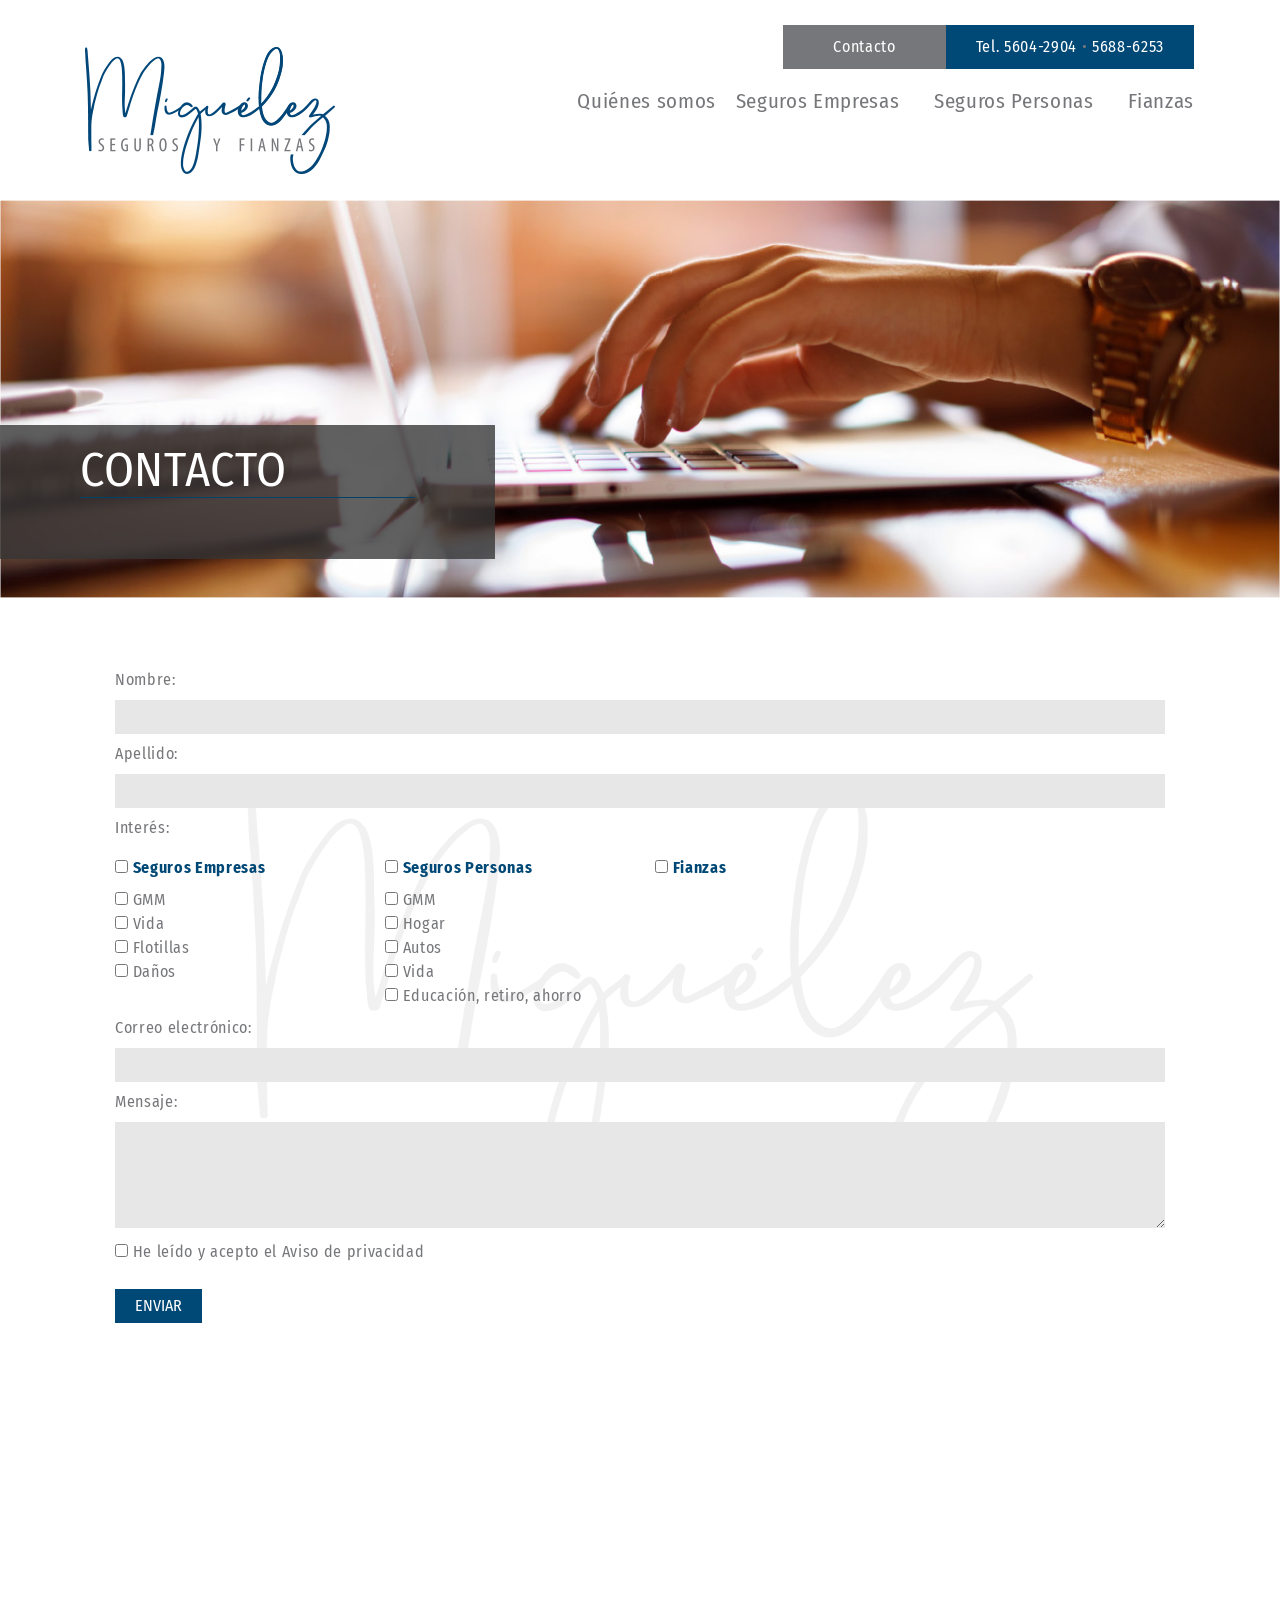
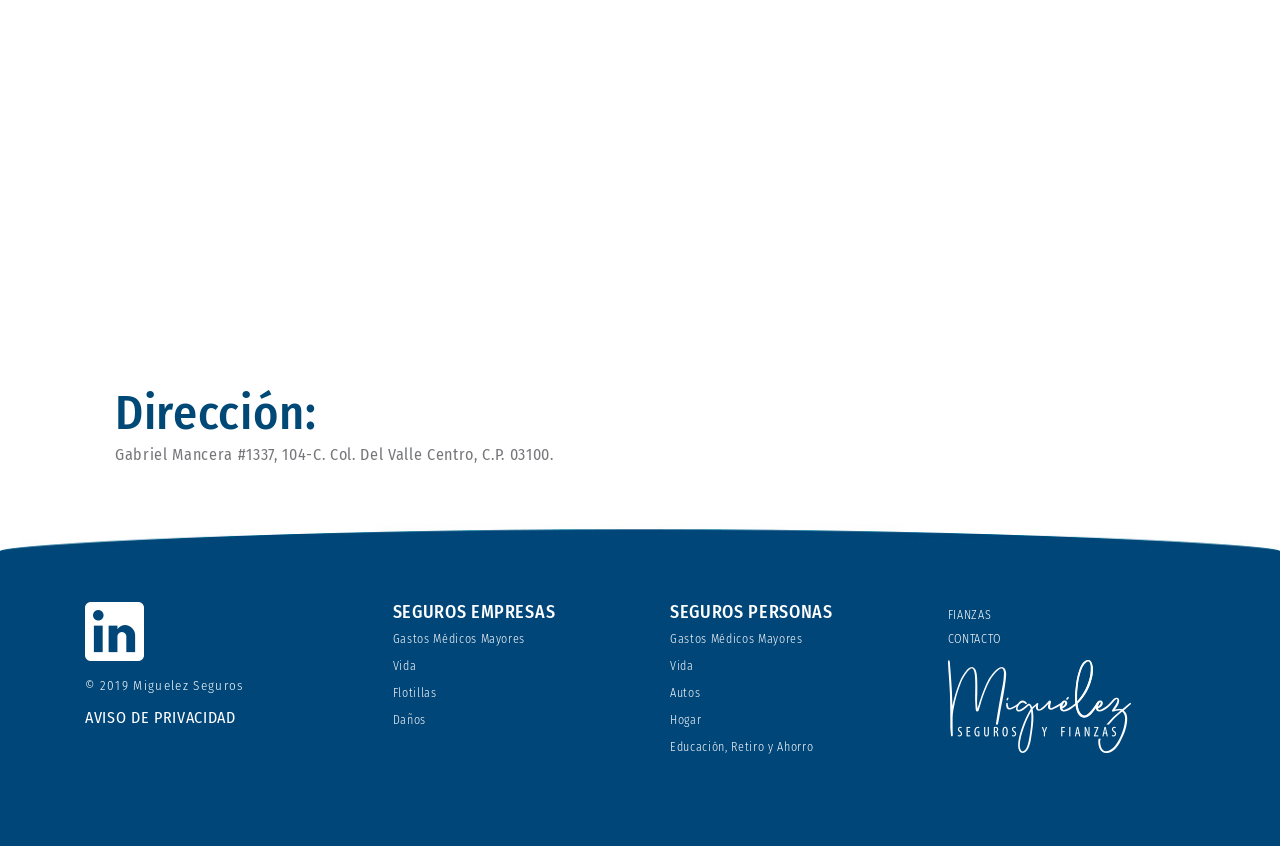
==== contacto.html @ b06a6586 "Primer commit" ====
<!doctype html>
<!--[if lt IE 7]>      <html class="no-js lt-ie9 lt-ie8 lt-ie7" lang=""> <![endif]-->
<!--[if IE 7]>         <html class="no-js lt-ie9 lt-ie8" lang=""> <![endif]-->
<!--[if IE 8]>         <html class="no-js lt-ie9" lang=""> <![endif]-->
<html class="no-js" lang="es">
	<head prefix="og: http://ogp.me/ns#">
		<!-- Global site tag (gtag.js) - Google Analytics -->
		<script async src="https://www.googletagmanager.com/gtag/js?id=UA-136389214-1"></script>
		<script>
		  window.dataLayer = window.dataLayer || [];
		  function gtag(){dataLayer.push(arguments);}
		  gtag('js', new Date());

		  gtag('config', 'UA-136389214-1');
		</script>

		<meta http-equiv="Content-Type" content="text/html; charset=utf-8" />
		<meta name="viewport" content="width=device-width, initial-scale=1.0">
		<meta name="language" content="Español" />
		<meta name="robots" content="index, follow" />
		<meta name="revisit-after" content="5 days" />
		<meta name="locale" content="es_MX" />
		<meta name="sitedomain" content="" />
		<meta name="country" content="México" />
		<meta name="SearchTitle" content="" />
		<meta name="SearchDescription" content="" />
		<meta name="geo.region" content="MX" />
		<meta name="geo.placename" content="" />
		<meta name="geo.position" content="" />
		<meta name="ICBM" content="" />
		<meta name="author" content="" />
		<meta name="copyright" content="" />
		<meta name="keywords" content="" />
		<meta name="description" content="" />
		<meta name="abstract" content="" />
		<meta name="twitter:card" content="" />
		<meta name="twitter:site" content="" />
		<meta name="twitter:creator" content="" />
		<meta name="twitter:title" content="" />
		<meta name="twitter:description" content="" />
		<meta name="twitter:image" content="" />
		<meta name="twitter:url" content="" />
		<meta property="og:title" content="" />
		<meta property="og:description" content="" />
		<meta property="og:locale" content="es_MX" />
		<meta property="og:image" content="" />
		<meta property="og:url" content="" />
		<meta property="og:type" content="website" />
		<meta property="og:site_name" content="" />
		<meta property="article:publisher" content="" />

		<title>Miguélez | Seguros y Fianzas | Contacto</title>
		<link rel="sitemap" type="application/xml" title ="Sitemap" href="/sitemap.xml" />
		<meta name="keywords" content="Miguelez, miguelez seguros, seguros, aseguradora, seguros y fianzas, seguros para empresas, seguros para personas, contacto miguelez, email miguelez, telefono miguelez, ubicación miguelez, domicilio miguelez" />
		<meta name="description" content="Con más de 32 años de experiencia nos especializamos en seguros para emrpesas, personas y fianzas. Adquiere hoy mismo el seguro ideal para ti y tu familia." />
		<meta name="abstract" content="Con más de 32 años de experiencia nos especializamos en seguros para emrpesas, personas y fianzas. Adquiere hoy mismo el seguro ideal para ti y tu familia." />

		<link rel="apple-touch-icon" sizes="57x57" href="favicon/apple-icon-57x57.png">
		<link rel="apple-touch-icon" sizes="60x60" href="favicon/apple-icon-60x60.png">
		<link rel="apple-touch-icon" sizes="72x72" href="favicon/apple-icon-72x72.png">
		<link rel="apple-touch-icon" sizes="76x76" href="favicon/apple-icon-76x76.png">
		<link rel="apple-touch-icon" sizes="114x114" href="favicon/apple-icon-114x114.png">
		<link rel="apple-touch-icon" sizes="120x120" href="favicon/apple-icon-120x120.png">
		<link rel="apple-touch-icon" sizes="144x144" href="favicon/apple-icon-144x144.png">
		<link rel="apple-touch-icon" sizes="152x152" href="favicon/apple-icon-152x152.png">
		<link rel="apple-touch-icon" sizes="180x180" href="favicon/apple-icon-180x180.png">
		<link rel="icon" type="image/png" sizes="192x192"  href="favicon/android-icon-192x192.png">
		<link rel="icon" type="image/png" sizes="32x32" href="favicon/favicon-32x32.png">
		<link rel="icon" type="image/png" sizes="96x96" href="favicon/favicon-96x96.png">
		<link rel="icon" type="image/png" sizes="16x16" href="favicon/favicon-16x16.png">
		<link rel="manifest" href="favicon/manifest.json">
		<meta name="msapplication-TileColor" content="#ffffff">
		<meta name="msapplication-TileImage" content="favicon/ms-icon-144x144.png">
		<meta name="theme-color" content="#ffffff">

		<!-- Favicon -->
		<script src="js/validate-form.js"></script>

		<!-- Styles Sheets -->
		<link rel="stylesheet" href="css/bootstrap.css">
		<link rel="stylesheet" href="css/owl.carousel.css">
		<link rel="stylesheet" href="css/style.css">
		<link rel="stylesheet" href="css/font-awesome.css">
		<link rel="stylesheet" href="css/animate.css">
		<link rel="stylesheet" href="rewrite.css">
	</head>

	<body>

		<header id="header"> <!-- Header Wrapper -->
			<div class="container header-content">
				<div>
					<a href="index.html"><img src="img/Miguelez-Seguros-y-Fianzas_logo.png" alt="Miguélez | Seguros y Fianzas" title="Miguélez | Seguros y Fianzas" class="logo"></a>
				</div>
				<div>
					<div class="contact">
						<ul>
	            <li><a href="contacto.html" class="active" title="Contacto">Contacto</a></li>
	            <li><a href="tel:+525556042904" title="llamar">Tel. 5604-2904</a> <span>•</span> <a href="tel:+525556886253" title="Llamar">5688-6253</a></li>
	          </ul>
					</div>
					<div class="navigation">
						<ul class="primary-nav" data-hover="dropdown" data-animations="fadeInDown fadeInRight fadeInUp fadeInLeft"> <!-- Header Primary Navigation -->
							<li><a href="index.html#quienes-somos">Quiénes somos</a></li>
							<li class="dropdown">
								<a href="#">Seguros Empresas</a>
								<ul class="dropdown-menu">
									<li class="submenu"><a href="seguros-empresas-gastos-medicos-mayores.html">Gastos Médicos Mayores</a></li>
									<li class="submenu"><a href="seguros-empresas-vida.html">Vida</a></li>
									<li class="submenu"><a href="seguros-empresas-flotillas.html">Flotillas</a></li>
									<li class="submenu"><a href="seguros-empresas-danos.html">Daños</a></li>
								 </ul>
							</li>
							<li class="dropdown">
								<a href="#">Seguros Personas</a>
								<ul class="dropdown-menu">
									<li class="submenu"><a href="seguros-personas-gastos-medicos-mayores.html">Gastos Médicos Mayores</a></li>
									<li class="submenu"><a href="seguros-personas-vida.html">Vida</a></li>
									<li class="submenu"><a href="seguros-personas-autos.html">Autos</a></li>
									<li class="submenu"><a href="seguros-personas-hogar.html">Hogar</a></li>
									<li class="submenu"><a href="seguros-personas-educacion-retiro-ahorro.html" title="Educación, Retiro y Ahorro">Educación, Retiro y Ahorro</a></li>
								 </ul>
							</li>
							<li><a href="fianzas.html">Fianzas</a></li>
						</ul> <!-- Header Primary Navigation End -->
						<a href="#" class="nav-toggle">Menu<span></span></a>
					</div>
				</div> <!-- Miguélez Header Container -->
			</div> <!-- Miguélez Header Container End -->
		</header> <!-- Header Wrapper End -->

		<div class="owl-carousel owl-theme owl-loaded">
			<div class="owl-stage">
				<div class="owl-item">
					<img src="img/Miguelez-Seguros-y-Fianzas-Contacto.jpg" alt="">
					<div class="imtem-description">
						<span><b>CONTACTO</b></span>
						<hr />
					</div>
				</div>
			</div>
		</div>
	<div class="content">
		<div class="row quienes-somos" style="height: 780px;">
			<div class="col-md" style="padding: 70px 130px 10px 130px!important;">
				<form id="formulariocontacto" method="post">
					<span class="w-100 d-block pb-2">Nombre:</span>
					<input class="w-100 d-block" type="text" name="nombre" id="nombre" required maxlength="75" value="">
					<span class="w-100 d-block pt-2 pb-2">Apellido:</span>
					<input class="w-100 d-block" type="text" name="apellido" id="apellido" value="" maxlength="75">
					<span class="w-100 d-block pt-2 pb-2">Interés:</span>
					<div class="row pt-2 pb-2">
						<div class="col-md-3">
							<input type="checkbox" name="chk-seguros-empresas" id="chk-seguros-empresas"> <strong class="text-blue">Seguros Empresas</strong>
							<div class="pt-2">
								<input type="checkbox" name="chk-seguros-empresas-gmm" id="chk-seguros-empresas-gmm"> GMM<br />
								<input type="checkbox" name="chk-seguros-empresas-vida" id="chk-seguros-empresas-vida"> Vida<br />
								<input type="checkbox" name="chk-seguros-empresas-flotillas" id="chk-seguros-empresas-flotillas"> Flotillas<br />
								<input type="checkbox" name="chk-seguros-empresas-danos" id="chk-seguros-danos"> Daños<br />
							</div>
						</div>
						<div class="col-md-3">
							<input type="checkbox" name="chk-seguros-personas" id="chk-seguros-personas"> <strong class="text-blue">Seguros Personas</strong>
							<div class="pt-2">
								<input type="checkbox" name="chk-seguros-personas-gmm" id="chk-seguros-personas-gmm"> GMM<br />
								<input type="checkbox" name="chk-seguros-personas-hogar" id="chk-seguros-personas-hogar"> Hogar<br />
								<input type="checkbox" name="chk-seguros-personas-autos" id="chk-seguros-personas-autos"> Autos<br />
								<input type="checkbox" name="chk-seguros-personas-vida" id="chk-seguros-personas-vida"> Vida<br />
								<input type="checkbox" name="chk-seguros-personas-era" id="chk-seguros-personas-era"> Educación, retiro, ahorro<br />
							</div>
						</div>
						<div class="col-md-3">
							<input type="checkbox" name="chk-seguros-empresas" id="chk-seguros-fianzas"> <strong class="text-blue">Fianzas</strong>
						</div>
						<div class="col-md-3">

						</div>
					</div>
					<span class="w-100 d-block pb-2">Correo electrónico:</span>
					<input class="w-100 d-block" type="email" name="correo" id="correo" required value="" maxlength="75">
					<span class="w-100 d-block pt-2 pb-2">Mensaje:</span>
					<textarea class="w-100 d-block mb-2" name="mensaje" rows="4" cols="80" maxlength="500"></textarea>
					<input class="mt-2 mb-3" type="checkbox" name="chk-aviso" id="chk-aviso" required> He leído y acepto el Aviso de privacidad
					<input class="mt-3 d-block w-35 blue" type="submit" name="bt-enviar" id="bt-enviar" value="ENVIAR">
					<div class="loading">
						<img src="img/loading.gif" alt="">
					</div>
					<div class="response"></div>
				</form>
				<br />
				<br />
			</div>
		</div>
		<div class="row w-100 p-0 m-0">
			<div class="col-md" style="padding: 50px 0px 50px 0px!important;">
				<iframe src="https://www.google.com/maps/embed?pb=!1m18!1m12!1m3!1d15055.632992831284!2d-99.17943930700085!3d19.37312511345011!2m3!1f0!2f0!3f0!3m2!1i1024!2i768!4f13.1!3m3!1m2!1s0x85d1ffa29af21b5d%3A0x3f98e38d06a4969a!2sCalle+Gabriel+Mancera+1337%2C+Col+del+Valle+Centro%2C+03100+Ciudad+de+M%C3%A9xico%2C+CDMX!5e0!3m2!1ses-419!2smx!4v1553745699439" width="100%" height="450" frameborder="0" style="border:0" allowfullscreen></iframe>
			</div>
		</div>
		<div class="row" id="Transporte-de-Mercancias">
			<div class="col-md" style="padding: 50px 130px 50px 130px!important;">
				<h2>Dirección:</h2>
				<p>
					Gabriel Mancera #1337, 104-C. Col. Del Valle Centro, C.P. 03100.
				</p>
			</div>
		</div>
	</div>
	<footer class="footer"> <!-- Footer Wrapper -->
			<div class="container footer-wrapper">

				<div class="row footer-content">
					<div class="footer-brand col-lg-3 col-md-6">
						<img src="img/in-logo.png" alt="" title="">

						<p>© 2019 Miguelez Seguros</p>

						<a href="aviso-de-privacidad" title="Aviso de privacidad">AVISO DE PRIVACIDAD</a>
					</div>

					<div class="col-lg-3 col-md-6">
						<div class="footer-menu">
							<h6>SEGUROS EMPRESAS</h6>
							<ul>
								<li><a href="seguros-empresas-gastos-medicos-mayores.html" title="Gastos Médicos Mayores">Gastos Médicos Mayores</a></li>
								<li><a href="seguros-empresas-vida.html" title="Vida">Vida</a></li>
								<li><a href="seguros-empresas-flotillas.html" title="Flotillas">Flotillas</a></li>
								<li><a href="seguros-empresas-danos.html" title="Daños">Daños</a></li>
							</ul>
						</div>
					</div>

					<div class="col-lg-3 col-md-6">
						<div class="footer-menu">
							<h6>SEGUROS PERSONAS</h6>
							<ul>
								<li><a href="seguros-personas-gastos-medicos-mayores.html" title="Gastos Médicos Mayores">Gastos Médicos Mayores</a></li>
								<li><a href="seguros-personas-vida.html" title="Vida">Vida</a></li>
								<li><a href="seguros-personas-Autos.html" title="Autos">Autos</a></li>
								<li><a href="seguros-personas-hogar.html" title="Hogar">Hogar</a></li>
								<li><a href="seguros-personas-educacion-retiro-ahorro.html" title="Educación, Retiro y Ahorro">Educación, Retiro y Ahorro</a></li>
							</ul>
						</div> <!-- Contact Links End -->
					</div> <!-- Contact Links Container End -->

					<div class="col-lg-3 col-md-6">
						<div class="footer-contacto">
							<ul>
								<li><a href="fianzas.html" title="Fianzas">FIANZAS</a></li>
								<li><a href="#" title="Contacto">CONTACTO</a></li>
								<img src="img/Miguelez-Seguros-y-Fianzas_logo-white.png" alt="" title="" class="footer-logo">
							</ul>
						</div>
					</div>
				</div> <!-- Bottom Contact End -->

			</div> <!-- Footer Container End -->
		</footer> <!-- Footer Wrapper End  -->
		<a href="#header" id="toTop" style="display: inline;"><span id="toTopHover" style="opacity: 0;"></span>To Top</a>
		<!-- Scripts  -->
		<script src="js/jquery.min.js"></script>
		<script src="js/bootstrap.min.js"></script>
		<script src="js/popper.min.js"></script>
		<script src="js/modernizr.js"></script>
		<script src="js/owl.carousel.js"></script>
		<script src="js/retina.min.js"></script>
		<script src="js/parallax.js"></script>
		<script src="js/plugins.js"></script>
		<script src="js/functions.js"></script>
		<script type="text/javascript">
		$(document).ready(function(){
			$('#formulariocontacto').submit(function(e){
				e.preventDefault();

				$.ajax({
					type : "POST",
					url : "include/sendmail.php",
					/*dataType : "html",*/
					data: $(this).serialize(),
					beforeSend : function() {

						$(".loading").css('display','inline-block');
						$("#bt-enviar").css('display','none');
						$("div.response").html('');

					},
					success : function(response) {
						console.log(response);

						$(".bt-enviar").css('display','inline-block');
						$(".loading").css('display','none');

						var span = document.createElement('span');
						if(response == 'ok'){
							span.innerHTML = "¡Gracias por tu mensaje!"
							$("div.response").html(span.innerHTML);
							var formulario = document.getElementById("formulariocontacto");
							formulario.reset();
						}else{
							span.innerHTML = "¡Ha ocurrido un error por favor intenta de nuevo!"
							$("div.response").html(span.innerHTML);
						}
					},
						error: function (xhr, ajaxOptions, thrownError) {
							$("#bt-enviar").css('display','inline-block');
							$(".loading").css('display','none');
							alert(xhr.status);
							alert(thrownError);
						}
					});
				});
			});
		</script>
	</body>
</html>
---- css/style.css ----
/* -GOOGLE FONTS- */
@import url('https://fonts.googleapis.com/css?family=Fira+Sans+Condensed');
@
/* -FONTS-USE- */
/*
font-family: 'Fira Sans Condensed', Georgia, serif;
/*


/* -MIGUELEZ GENERAL STYLES- */
::selection {
	background: rgba(154, 115, 51, 1);
	color: rgba(244, 242, 242, 1);
}

::-moz-selection {
	background: rgba(154, 115, 51, 1);
	color: rgba(244, 242, 242, 1);
}

::-o-selection {
	background: rgba(154, 115, 51, 1);
	color: rgba(244, 242, 242, 1);
}

::-webkit-selection {
	background: rgba(154, 115, 51, 1);
	color: rgba(244, 242, 242, 1);
}

body {
	height: 100%;
	font-size: 16px;
	font-family: 'Fira Sans Condensed', Georgia, serif;
	letter-spacing: 0.5pt;
	color: #232222;
	background-color: #FFFFFF;
	overflow-x: hidden;
}

html, body {
	height: 100%;
}

section {
	padding: 100px 0px;
}

footer{
	padding: 0px;
}

img {
	max-width: 100%;
	-ms-interpolation-mode: bicubic;
}

h1, h2, h3, h4, h5, h6, p {
	margin: 0px;
	padding: 0px;
}

img, embed, object, video {
	max-width: 100%;
}

ul, li {
	margin: 0px;
	padding: 0px;
	list-style-type: none;
}

a:hover, a:focus {
	text-decoration: none;
}

*,*:before,*:after {
	-webkit-box-sizing: border-box;
	box-sizing:border-box;
}

a:hover, a:focus {
	text-decoration: none;
	-moz-transition: background-color, color, 0.3s;
	-o-transition: background-color, color, 0.3s;
	-webkit-transition: background-color, color, 0.3s;
	transition: background-color, color, 0.3s;
}

a:focus, button:focus, input:focus, textarea:focus  {
	outline: none;
}

a:focus, button:focus, input:focus, textarea:focus, .submit-style:focus {
	outline: none;
}

button {
	border: none;
	background: transparent;
	padding: 0px;
	margin: 0px;
	display: block;
}

.no-padding {
	padding: 0;
}

.no-gutter [class*=col-] {
	padding-right: 0;
	padding-left: 0;
}

.intro-icon {
	width: 100%;
	max-width: 140px;
	position: relative;
	display: initial;
	padding: 5px 0px;
	-webkit-transition: all 0.5s ease;
	-moz-transition: all 0.5s ease;
	-o-transition: all 0.5s ease;
	transition: all 0.5s ease;
}

.intro-logo {
	width: 100%;
	max-width: 490px;
	position: relative;
	display: initial;
	padding: 5px 0px;
	-webkit-transition: all 0.5s ease;
	-moz-transition: all 0.5s ease;
	-o-transition: all 0.5s ease;
	transition: all 0.5s ease;
}

.about-img {
	width: 100%;
	max-width: 570px;
	max-height: 488px;
	position: relative;
	padding: 5px 0px;
	margin: 0px auto;
	-webkit-transition: all 0.5s ease;
	-moz-transition: all 0.5s ease;
	-o-transition: all 0.5s ease;
	transition: all 0.5s ease;
}


.footer-wrapper {
	position: relative;
	display: block;
	-webkit-transition: all 0.5s ease;
	-moz-transition: all 0.5s ease;
	-o-transition: all 0.5s ease;
	transition: all 0.5s ease;
}

.footer-news, .footer-content {
	padding: 35px 0px;
	margin: 0px auto;
	position: relative;
	display: flex;
	-webkit-transition: all 0.5s ease;
	-moz-transition: all 0.5s ease;
	-o-transition: all 0.5s ease;
	transition: all 0.5s ease;
}

.footer-news h5 {
	font-family: 'Fira Sans Condensed', Georgia, serif;
	font-size: 22px;
	color: #FFFFFF;
	font-weight: 700;
	letter-spacing: .5pt;
	padding-right: 25px;
	margin: 0px;
	display: inline-block;
	position: relative;
	-webkit-transition: all 0.5s ease;
	-moz-transition: all 0.5s ease;
	-o-transition: all 0.5s ease;
	transition: all 0.5s ease;
}

.footer-news {
	width: 1100px;
	display: flex;
	position: relative;
	margin: 0px auto;
}


.footer-news form {
	max-width: 550px;
	display: flex;
	position: relative;
	margin: 0px auto;
	-webkit-transition: all 0.5s ease;
	-moz-transition: all 0.5s ease;
	-o-transition: all 0.5s ease;
	transition: all 0.5s ease;
}

.footer-news input, .footer-news button {
	position: relative;
	display: inline-block;
	margin: 0px;
	-webkit-transition: all 0.5s ease;
	-moz-transition: all 0.5s ease;
	-o-transition: all 0.5s ease;
	transition: all 0.5s ease;
}

.footer-news input {
	max-width: 550px;
	height: 45px;
	font-family: 'Fira Sans Condensed', Georgia, serif;
	font-size: 16px;
	font-weight: 400;
	line-height: 16px;
	color: #999999;
	padding: 10px;
	background: #FFFFFF;
	border: solid 1px #9A7333;
	-webkit-transition: all 0.5s ease;
	-moz-transition: all 0.5s ease;
	-o-transition: all 0.5s ease;
	transition: all 0.5s ease;
}

.footer-news button {
	height: 45px;
	font-family: 'Fira Sans Condensed', Georgia, serif;
	font-size: 16px;
	line-height: 16px;
	color: #FFFFFF;
	font-weight: 700;
	letter-spacing: .5pt;
	padding: 10px;
	background: #9A7333;
	border: solid 1px #9A7333;
	-webkit-transition: all 0.5s ease;
	-moz-transition: all 0.5s ease;
	-o-transition: all 0.5s ease;
	transition: all 0.5s ease;
}

.footer-brand {
	padding: 25px 15px 25px 0px;
	margin: 0px auto;
	position: relative;
	display: block;
	-webkit-transition: all 0.5s ease;
	-moz-transition: all 0.5s ease;
	-o-transition: all 0.5s ease;
	transition: all 0.5s ease;
}

.footer-logo {
	position: relative;
	display: block;
	-webkit-transition: all 0.5s ease;
	-moz-transition: all 0.5s ease;
	-o-transition: all 0.5s ease;
	transition: all 0.5s ease;
}

.footer-brand p {
	font-family: 'Fira Sans Condensed', Georgia, serif;
	font-size: 13px;
	font-weight: 300;
	line-height: 20px;
	letter-spacing: 1pt;
	color: #FFFFFF;
	padding: 20px 0px;
	display: block;
	position: relative;
	-webkit-transition: all 0.5s ease;
	-moz-transition: all 0.5s ease;
	-o-transition: all 0.5s ease;
	transition: all 0.5s ease;
}

.footer-brand_social ul, .footer-menu ul {
	display: block;
	position: relative;
	-webkit-transition: all 0.5s ease;
	-moz-transition: all 0.5s ease;
	-o-transition: all 0.5s ease;
	transition: all 0.5s ease;
}

.footer-brand_social li {
	margin: 15px 0px;
	padding: 0px 15px 0px 0px;
	display: inline-block;
	text-decoration: none;
}

.footer-brand_social li a {
	color: #FFFFFF;
	padding: 10px;
	font-size: 22px;
	-webkit-transition: all 0.5s ease;
	-moz-transition: all 0.5s ease;
	-o-transition: all 0.5s ease;
	transition: all 0.5s ease;
}

.footer-brand_social li a:hover {
	color: #9A7333;
	-webkit-transition: all 0.5s ease;
	-moz-transition: all 0.5s ease;
	-o-transition: all 0.5s ease;
	transition: all 0.5s ease;
}

.footer-menu, .footer-contacto {
	padding: 25px 0px 25px 15px;
	margin: 0px auto;
	position: relative;
	display: block;
	-webkit-transition: all 0.5s ease;
	-moz-transition: all 0.5s ease;
	-o-transition: all 0.5s ease;
	transition: all 0.5s ease;
}

.footer-menu h6, .footer-contacto h6 {
	font-family: 'Fira Sans Condensed', Georgia, serif;
	font-size: 18px;
	color: #9A7333;
	-webkit-transition: all 0.5s ease;
	-moz-transition: all 0.5s ease;
	-o-transition: all 0.5s ease;
	transition: all 0.5s ease;
}

.footer-menu li {
	display: block;
	text-decoration: none;
	margin: 8px 0px;
	text-transform: uppercase;
}

.footer-menu li a, .footer-contacto li a {
	font-family: 'Fira Sans Condensed', Georgia, serif;
	font-size: 12px;
	font-weight: 300;
	letter-spacing: .5pt;
	line-height: 12px;
	color: #FFFFFF;
	padding: 3px 0px;
	-webkit-transition: all 0.5s ease;
	-moz-transition: all 0.5s ease;
	-o-transition: all 0.5s ease;
	transition: all 0.5s ease;
}

.footer-contacto li {
	display: block;
	text-decoration: none;
	margin: 8px 0px;
}

/*Menú*/
#header {
	position: fixed;
	width: 100%;
	z-index: 99;
	top: 0px;
  background-color: #fff;
	-webkit-transition: all 0.5s ease;
	-moz-transition: all 0.5s ease;
	-o-transition: all 0.5s ease;
	transition: all 0.5s ease;
}

#header .header-content {
	margin: 0px auto;
	padding: 25px 15px;
	-webkit-transition: all 0.5s ease;
	-moz-transition: all 0.5s ease;
	-o-transition: all 0.5s ease;
	transition: all 0.5s ease;
}

#header .logo {
	width: 100%;
	max-width: 250px;
  max-height: 127px;
	vertical-align: middle;
	-webkit-transition: all 0.5s ease;
	-moz-transition: all 0.5s ease;
	-o-transition: all 0.5s ease;
	transition: all 0.5s ease;
}

.contact{
	float: right;
}

.contact ul li {
	display: inline-block;
	background-color: #004876;
	color: #fff;
	text-align: center;
	padding: 5px;
}

.contact li:first-child {
	background-color: #76777a;
	color: #fff;
}

.navigation .contact li a {
  color: #ffffff!important;
}

.navigation .contact li span{
	color: #76777a;
}

#header .navigation ul li a {
	font-family: 'Fira Sans Condensed', Georgia, serif;
	font-size: 15px;
	font-weight: 700;
	line-height: normal;
	letter-spacing: .5pt;
	color: #76777a;
	text-align: center;
	padding: 10px 15px;
	-webkit-transition: all 0.5s ease;
	-moz-transition: all 0.5s ease;
	-o-transition: all 0.5s ease;
	transition: all 0.5s ease;
}

#header .navigation ul li a:hover, #header .navigation ul li a.active {
	color: #9A7333;
	-webkit-transition: all 0.5s ease;
	-moz-transition: all 0.5s ease;
	-o-transition: all 0.5s ease;
	transition: all 0.5s ease;
}


#header.fixed {
	top: 0px;
	-webkit-transition: all 0.5s ease;
	-moz-transition: all 0.5s ease;
	-o-transition: all 0.5s ease;
	transition: all 0.5s ease;
}


.navigation.open {
	opacity: 1;
	visibility: visible;
	-moz-transition: opacity 0.5s;
	-o-transition: opacity 0.5s;
	-webkit-transition: opacity 0.5s;
	transition: opacity 0.5s;
}

.navigation {
	float: right;
}

.navigation li {
	display: inline-block;
}

.nav-toggle {
	display: none;
	height: 44px;
	overflow: hidden;
	position: fixed;
	right: 70px;
	text-indent: 100%;
	top: 58px;
	white-space: nowrap;
	width: 44px;
	z-index: 99999;
	-moz-transition: all 0.3s;
	-o-transition: all 0.3s;
	-webkit-transition: all 0.3s;
	transition: all 0.3s;
}

.nav-toggle:before, .nav-toggle:after {
	content: "";
	height: 100%;
	left: 0;
	position: absolute;
	top: 0;
	width: 100%;
	-moz-transform: translateZ(0);
	-ms-transform: translateZ(0);
	-webkit-transform: translateZ(0);
	transform: translateZ(0);
	-moz-backface-visibility: hidden;
	-webkit-backface-visibility: hidden;
	backface-visibility: hidden;
	-moz-transition-property: -moz-transform;
	-o-transition-property: -o-transform;
	-webkit-transition-property: -webkit-transform;
	transition-property: transform;
}

.nav-toggle:before {
	background-color: #1C1C1C;
	-moz-transform: scale(1);
	-ms-transform: scale(1);
	-webkit-transform: scale(1);
	transform: scale(1);
	-moz-transition-duration: 0.3s;
	-o-transition-duration: 0.3s;
	-webkit-transition-duration: 0.3s;
	transition-duration: 0.3s;
}

.nav-toggle:after {
	background-color: #2E2A25;
	-moz-transform: scale(0);
	-ms-transform: scale(0);
	-webkit-transform: scale(0);
	transform: scale(0);
	-moz-transition-duration: 0s;
	-o-transition-duration: 0s;
	-webkit-transition-duration: 0s;
	transition-duration: 0s;
}

.nav-toggle span {
	background-color: #FFFFFF;
	bottom: auto;
	display: inline-block;
	height: 3px;
	left: 50%;
	position: absolute;
	right: auto;
	top: 50%;
	width: 18px;
	z-index: 10;
	-moz-transform: translateX(-50%) translateY(-50%);
	-ms-transform: translateX(-50%) translateY(-50%);
	-webkit-transform: translateX(-50%) translateY(-50%);
	transform: translateX(-50%) translateY(-50%);
}

.nav-toggle span:before, .nav-toggle span:after {
	background-color: #FFFFFF;
	content: "";
	height: 100%;
	position: absolute;
	right: 0;
	top: 0;
	width: 100%;
	-moz-transform: translateZ(0);
	-ms-transform: translateZ(0);
	-webkit-transform: translateZ(0);
	transform: translateZ(0);
	-moz-backface-visibility: hidden;
	-webkit-backface-visibility: hidden;
	backface-visibility: hidden;
	-moz-transition: -moz-transform 0.3s;
	-o-transition: -o-transform 0.3s;
	-webkit-transition: -webkit-transform 0.3s;
	transition: transform 0.3s;
}

.nav-toggle span:before {
	-moz-transform: translateY(-6px) rotate(0deg);
	-ms-transform: translateY(-6px) rotate(0deg);
	-webkit-transform: translateY(-6px) rotate(0deg);
	transform: translateY(-6px) rotate(0deg);
}

.nav-toggle span:after {
	-moz-transform: translateY(6px) rotate(0deg);
	-ms-transform: translateY(6px) rotate(0deg);
	-webkit-transform: translateY(6px) rotate(0deg);
	transform: translateY(6px) rotate(0deg);
}

.nav-toggle.close-nav:before {
	-moz-transform: scale(0);
	-ms-transform: scale(0);
	-webkit-transform: scale(0);
	transform: scale(0);
}

.nav-toggle.close-nav:after {
	-moz-transform: scale(1);
	-ms-transform: scale(1);
	-webkit-transform: scale(1);
	transform: scale(1);
}

.nav-toggle.close-nav span {
	background-color: rgba(255, 255, 255, 0);
}

.nav-toggle.close-nav span:before, .nav-toggle.close-nav span:after {
	background-color: #FFFFFF;
}

.nav-toggle.close-nav span:before {
	-moz-transform: translateY(0) rotate(45deg);
	-ms-transform: translateY(0) rotate(45deg);
	-webkit-transform: translateY(0) rotate(45deg);
	transform: translateY(0) rotate(45deg);
}

.nav-toggle.close-nav span:after {
	-moz-transform: translateY(0) rotate(-45deg);
	-ms-transform: translateY(0) rotate(-45deg);
	-webkit-transform: translateY(0) rotate(-45deg);
	transform: translateY(0) rotate(-45deg);
}


/* -MAX WIDHT 1200px- */
@media screen and (max-width: 1200px) {
	#header .navigation ul li a {
		font-size: 12px;
		padding: 0px 10px;
	}

	#header .header-content {
		padding: 25px 35px;
	}
}


/* -MAX WIDHT 1024px- */
@media screen and (max-width: 1024px) {
	#header .header-content {
		width: 90%;
		padding: 30px;
	}

	#header .logo, #header .logo2 {
		width: 130px;
		top: 18%;
	}

	#header .navigation ul li a {
		color: #2E2A25;
		font-size: 28pt;
	}

	#header.fixed .header-content {
		padding: 30px;
	}

	.nav-toggle {
		display: block;
	}

	.navigation {
		position: fixed;
		background-color: #F4F2F2;
		width: 100%;
		height: 100%;
		top: 0;
		left: 0;
		z-index: 99999;
		visibility: hidden;
		opacity: 0;
		-webkit-transition: opacity 0.5s, visibility 0s 0.5s;
		transition: opacity 0.5s, visibility 0s 0.5s;
	}

	.navigation .primary-nav {
		position: relative;
		top: 50%;
		-moz-transform: translateY(-50%);
		-ms-transform: translateY(-50%);
		-webkit-transform: translateY(-50%);
		transform: translateY(-50%);
	}

	.navigation li {
		display: block;
		margin-bottom: 25px;
	}

	.navigation a {
		display: block;
		font-size: 30px;
		margin: 0;
		text-align: center;
	}
}

/* -MAX WIDHT 768px- */
@media screen and (max-width: 768px) {
	#header .header-content {
		width: 80%;
	}

	#header .logo {
		width: 130px;
		top: 0%;
	}

	.nav-toggle {
		right: 70px;
		top: 38px;
	}
}

/* -MAX WIDHT 480px- */
@media screen and (max-width: 480px) {
	#header .header-content {
		width: 95%;
	}

	.nav-toggle {
		right: 30px;
		top: 38px;
	}
}
---- rewrite.css ----
body{
  color: #76777a;
}

#header .header-content div:first-child{
  display: inline-block;
  width: 29.5%;
}

#header .header-content div:not(:first-child){
  display: inline-block;
  width: 70%;
}

.contact ul li:first-child{
  padding: 10px 50px;
  vertical-align: top;
}

.contact ul li:not(first-child){
  padding: 10px 30px;
}

.contact ul li a {
  color: #fff;
}

.contact ul li span {
  color: #76777a;
}

.contact {
  width: 100%!important;
  float: right;
}

.contact ul{
  float: right;
}

.navigation{
  width: 100%!important;
  float: right;
}

.navigation li {
  padding-top: 20px;
}

#header .navigation ul li a:last-child {
  padding-right: 0px;
}

ul.primary-nav {
  float: right;
}

.contact ul li {
  display: table-cell;
}

#header .navigation ul li a {
  font-size: 1.3rem;
  font-weight: normal;
}

#header .navigation ul li a:hover {
  color: #004876;
}

.owl-carousel{
  margin-top: 200px;
}

#header.fixed .logo {
  width: 160px;
}

#header.fixed .header-content div:first-child {
  vertical-align: top;
}

.imtem-description {
  position: absolute;
  top: 25vh;
  padding: 45px 80px 45px 80px;
  background-color: #353535c7;
  width: 55vh;
  color: #fff;
  line-height: 0px;
}

.box-description {
  position: absolute;
  bottom: 0px;
  padding: 30px;
  background-color: #353535c7;
  width: 100%;
  color: #fff;
  line-height: 0px;
  text-align: center;
}

/*
.imtem-description span {
  font-weight: 600px;
}
*/
.imtem-description span b{
    font-size: 3rem;
    font-weight: normal;
}

.box-description span b {
    font-size: 1.7rem;
    font-weight: normal;
}

.imtem-description hr {
  height: 0px;
  background-color: #004876;
}

.quienes-somos{
  background-image: url('img/Miguelez-Seguros-y-Fianzas_logo-white-fondo.png');
  background-repeat: no-repeat;
  background-size: 60% auto!important;
  background-position-y: center;
  background-position-x: center;
  height: 480px;
}

h1, h2{
  color: #004876;
  font-size: 3rem;
}

.card {
  border: none;
  border-bottom: 1px solid rgba(0, 0, 0, 0.125);
}

.card-header{
  background-color: #fff;
}

.btn-link{
  color: #004876;
  font-size: 2rem;
}

#accordion {
  padding-right: 50px;
}

.card-header {
  background-color: #fff;
}

.card-header:before{
  content: '';
  position: absolute;
  background-image: url(img/arrow.png);
  background-repeat: no-repeat;
  background-size: 18px auto;
  background-position-x: right;
  background-position-y: center;
  width: 50px;
  height: 50px;
  right: 0px;
  top: 20%;
}
/*
.first-card:before{
  top: 10%;
}
*/
.card-header.active:before{
  -webkit-transform:  translate(0%, -70%) rotate(90deg);
  transform:  translate(0%, -70%) rotate(90deg);
}

.footer{
  padding: 25px 0;
  background: #004679;
  background-image: url(img/heading-footer.jpg);
  background-size: 100% auto;
  background-repeat: no-repeat;
  background-position: top;
  -webkit-transition: all 0.5s ease;
  -moz-transition: all 0.5s ease;
  -o-transition: all 0.5s ease;
  transition: all 0.5s ease;
}

.footer-brand a {
  color: #fff;
}

.footer-menu h6, .footer-contacto h6 {
  font-family: 'Fira Sans Condensed', Georgia, serif;
  font-size: 18px;
  color: #ffffff;
  -webkit-transition: all 0.5s ease;
  -moz-transition: all 0.5s ease;
  -o-transition: all 0.5s ease;
  transition: all 0.5s ease;
}

.footer-contacto li{
  margin: 0px;
}

.footer-contacto {
  /*padding: 0px 0px 25px 15px;*/
}
.footer-menu li{
  margin: 3px 0px;
  text-transform: none;
}
.footer-brand p{
  padding: 15px 0px 10px 0px;
}

.footer-logo{
  margin-top: 10px;
}

#header .navigation ul li a.active{
  color: #004876;
}

.box-image {
  width: 100%;
}

.box-empresas {
  margin-left: 5px;
  margin-right: 5px;
}

.menu-seguros-empresas li:after {
  content: '|';
  padding-left: 15px;
  font-size: 1.9rem;
}

.menu-seguros-empresas li:nth-child(3):after,
.menu-seguros-empresas li:nth-child(6):after {
  content: '';
}

.menu-seguros-empresas li {
  display: inline-block!important;
  padding-left: 15px;
}

.menu-seguros-empresas li a {
  font-size: 1.9rem;
  color: #76777a;
}

.menu-seguros-empresas li a:hover {
  color: #004876;
}

.menu-seguros-empresas li a.active {
    color: #004876;
}

.bold-blue{
  color: #004876;
}

#toTop {
    position: fixed;
    display: none;
    text-decoration: none;
    bottom: 30px;
    right: 30px;
    overflow: hidden;
    width: 48px;
    height: 55px;
    border: none;
    text-indent: 100%;
    background: url(img/totop.png) no-repeat left top;
    z-index: 999;
    opacity: 0.8;
    text-indent: -9999px;
    background-size: 48px 55px;
}

.owl-theme .owl-dots {
    position: relative;
    top: -25px;
}

.owl-theme .owl-dots .owl-dot span{
  background-color: #fff;
}

.owl-theme .owl-dots .owl-dot.active span, .owl-theme .owl-dots .owl-dot:hover span {
	background: #004876;
}



.dropdown:hover>.dropdown-menu {
  display: block;
}
.dropdown-item:hover>.dropdown-menu {
  display: block;
}
ul li{
list-style-type:none;
display: inline;
}

.navbar-nav .nav-link{display:inline-block;}

.ml-auto {display:inline-block!important;}

.dropdown>.dropdown-toggle:active {
  pointer-events: none;
}

.submenu{
  width: 100%;
  display: block;
}

.submenu a{
  font-size: 1rem!important;
}

input,
textarea{
  background-color: #E7E7E7;
  border-color: #E7E7E7;
  border: none;
  padding: 5px 10px;
}

.text-blue{
  color: #004876;
}

.blue{
  background-color: #004876;
  color: #fff;
  padding: 5px 20px;
  text-align: center;
}

.loading{
  display: none;
  text-align: left;
  padding-left: 50px;
  padding-top: 15px;
}

.loading img{
  width: 50px;
  height: 50px;
}


.nav-toggle {
	display: none;
	height: 44px;
	overflow: hidden;
	position: fixed;
	right: 70px;
	text-indent: 100%;
	top: 58px;
	white-space: nowrap;
	width: 44px;
	z-index: 99999;
	-moz-transition: all 0.3s;
	-o-transition: all 0.3s;
	-webkit-transition: all 0.3s;
	transition: all 0.3s;
}

.nav-toggle:before, .nav-toggle:after {
	content: "";
	height: 100%;
	left: 0;
	position: absolute;
	top: 0;
	width: 100%;
	-moz-transform: translateZ(0);
	-ms-transform: translateZ(0);
	-webkit-transform: translateZ(0);
	transform: translateZ(0);
	-moz-backface-visibility: hidden;
	-webkit-backface-visibility: hidden;
	backface-visibility: hidden;
	-moz-transition-property: -moz-transform;
	-o-transition-property: -o-transform;
	-webkit-transition-property: -webkit-transform;
	transition-property: transform;
}

.nav-toggle:before {
	background-color: #1C1C1C;
	-moz-transform: scale(1);
	-ms-transform: scale(1);
	-webkit-transform: scale(1);
	transform: scale(1);
	-moz-transition-duration: 0.3s;
	-o-transition-duration: 0.3s;
	-webkit-transition-duration: 0.3s;
	transition-duration: 0.3s;
}

.nav-toggle:after {
	background-color: #2E2A25;
	-moz-transform: scale(0);
	-ms-transform: scale(0);
	-webkit-transform: scale(0);
	transform: scale(0);
	-moz-transition-duration: 0s;
	-o-transition-duration: 0s;
	-webkit-transition-duration: 0s;
	transition-duration: 0s;
}

.nav-toggle span {
	background-color: #FFFFFF;
	bottom: auto;
	display: inline-block;
	height: 3px;
	left: 50%;
	position: absolute;
	right: auto;
	top: 50%;
	width: 18px;
	z-index: 10;
	-moz-transform: translateX(-50%) translateY(-50%);
	-ms-transform: translateX(-50%) translateY(-50%);
	-webkit-transform: translateX(-50%) translateY(-50%);
	transform: translateX(-50%) translateY(-50%);
}

.nav-toggle span:before, .nav-toggle span:after {
	background-color: #FFFFFF;
	content: "";
	height: 100%;
	position: absolute;
	right: 0;
	top: 0;
	width: 100%;
	-moz-transform: translateZ(0);
	-ms-transform: translateZ(0);
	-webkit-transform: translateZ(0);
	transform: translateZ(0);
	-moz-backface-visibility: hidden;
	-webkit-backface-visibility: hidden;
	backface-visibility: hidden;
	-moz-transition: -moz-transform 0.3s;
	-o-transition: -o-transform 0.3s;
	-webkit-transition: -webkit-transform 0.3s;
	transition: transform 0.3s;
}

.nav-toggle span:before {
	-moz-transform: translateY(-6px) rotate(0deg);
	-ms-transform: translateY(-6px) rotate(0deg);
	-webkit-transform: translateY(-6px) rotate(0deg);
	transform: translateY(-6px) rotate(0deg);
}

.nav-toggle span:after {
	-moz-transform: translateY(6px) rotate(0deg);
	-ms-transform: translateY(6px) rotate(0deg);
	-webkit-transform: translateY(6px) rotate(0deg);
	transform: translateY(6px) rotate(0deg);
}

.nav-toggle.close-nav:before {
	-moz-transform: scale(0);
	-ms-transform: scale(0);
	-webkit-transform: scale(0);
	transform: scale(0);
}

.nav-toggle.close-nav:after {
	-moz-transform: scale(1);
	-ms-transform: scale(1);
	-webkit-transform: scale(1);
	transform: scale(1);
}

.nav-toggle.close-nav span {
	background-color: rgba(255, 255, 255, 0);
}

.nav-toggle.close-nav span:before, .nav-toggle.close-nav span:after {
	background-color: #FFFFFF;
}

.nav-toggle.close-nav span:before {
	-moz-transform: translateY(0) rotate(45deg);
	-ms-transform: translateY(0) rotate(45deg);
	-webkit-transform: translateY(0) rotate(45deg);
	transform: translateY(0) rotate(45deg);
}

.nav-toggle.close-nav span:after {
	-moz-transform: translateY(0) rotate(-45deg);
	-ms-transform: translateY(0) rotate(-45deg);
	-webkit-transform: translateY(0) rotate(-45deg);
	transform: translateY(0) rotate(-45deg);
}


/* -MAX WIDHT 1024px- */
@media screen and (max-width: 1024px) {
	.nav-toggle {
		display: block;
	}
  .contact{
    display: none!important;
  }
}

/* -MAX WIDHT 768px- */
@media screen and (max-width: 768px) {
	.nav-toggle {
		right: 70px;
		top: 38px;
	}
}

/* -MAX WIDHT 480px- */
@media screen and (max-width: 480px) {
	.nav-toggle {
		right: 30px;
		top: 38px;
	}
}
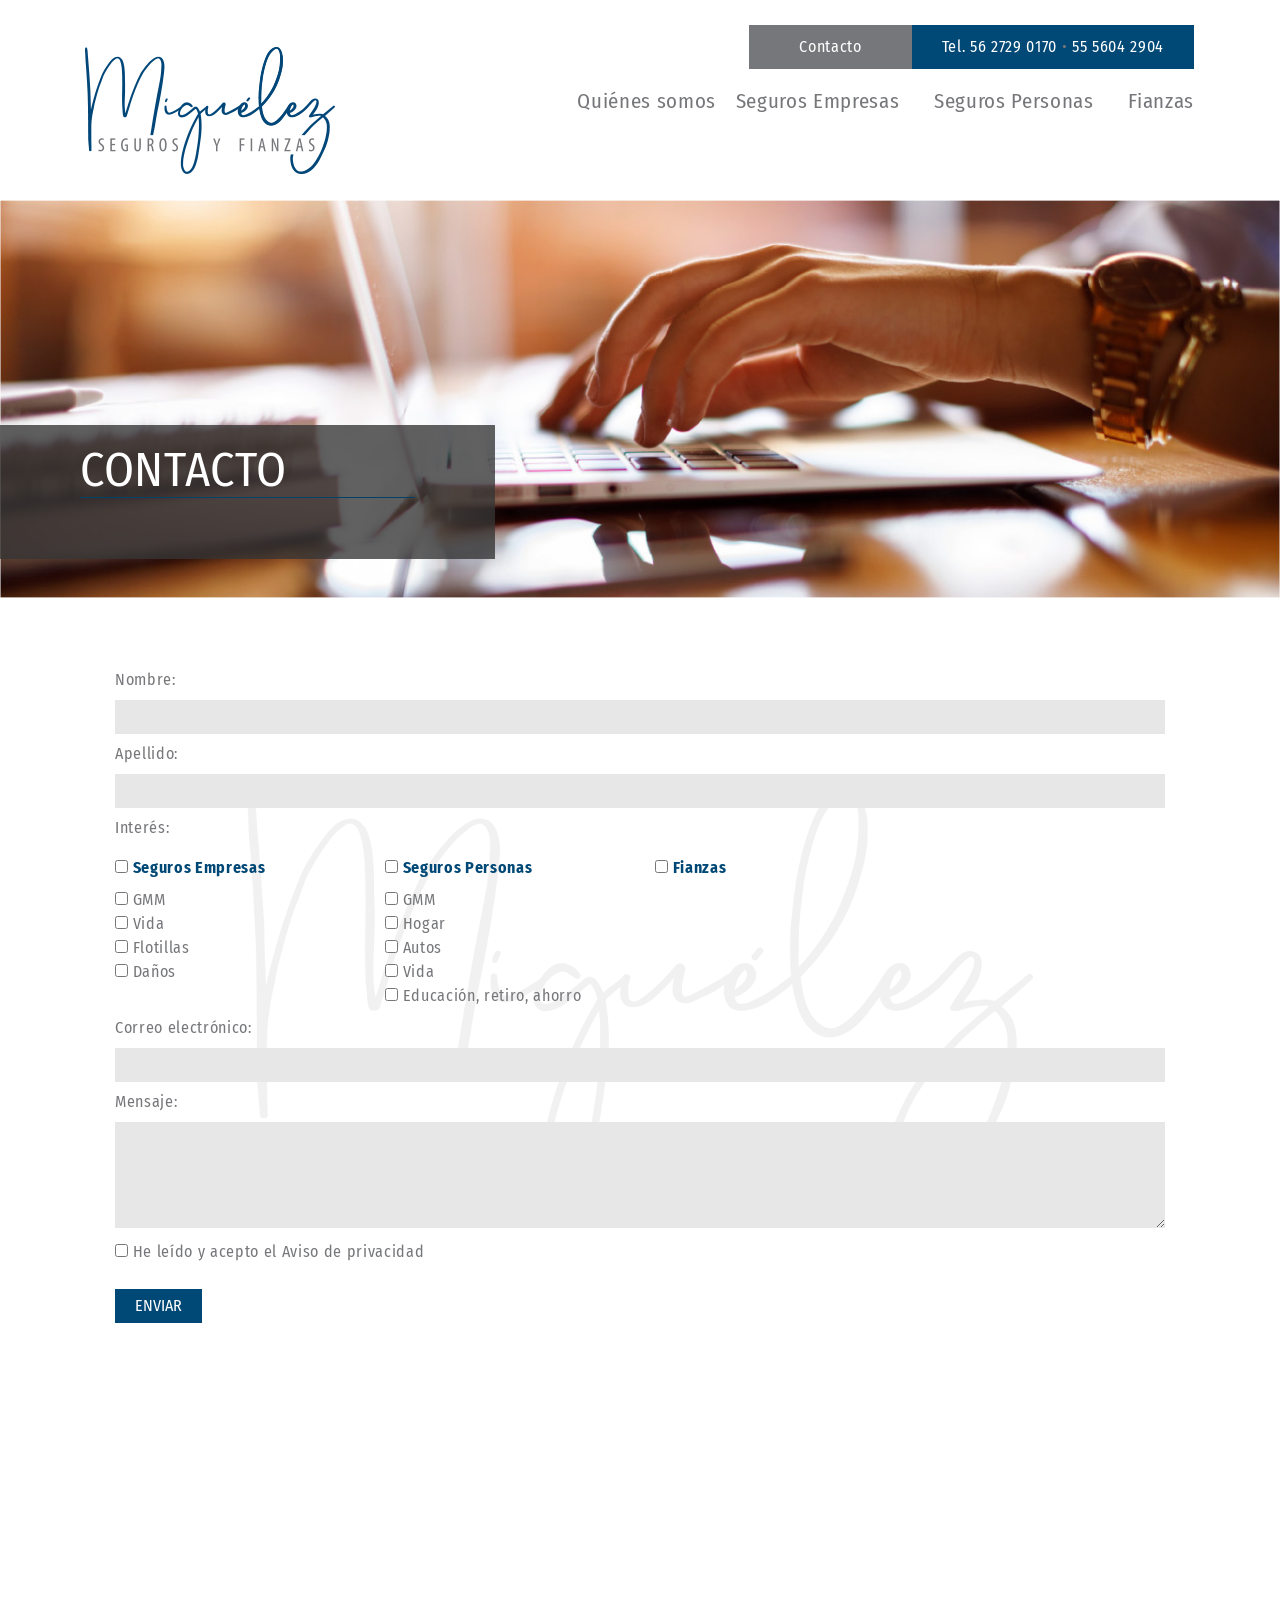
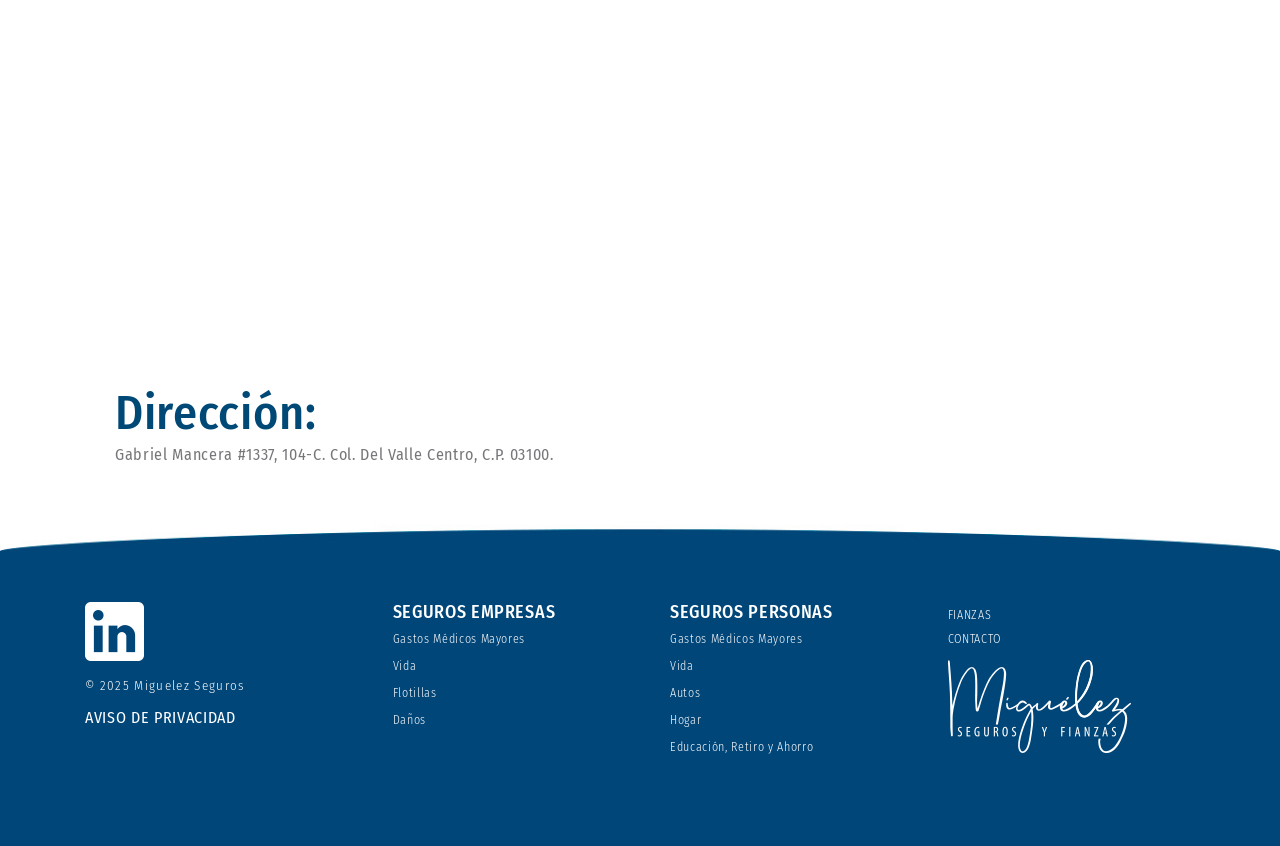
==== commit 6bb95bce: "se hicieron los cambios solicitados" ====
--- a/contacto.html
+++ b/contacto.html
@@ -96,7 +96,7 @@
 					<div class="contact">
 						<ul>
 	            <li><a href="contacto.html" class="active" title="Contacto">Contacto</a></li>
-	            <li><a href="tel:+525556042904" title="llamar">Tel. 5604-2904</a> <span>•</span> <a href="tel:+525556886253" title="Llamar">5688-6253</a></li>
+	            <li><a href="tel:+525627290170" title="llamar">Tel. 56 2729 0170</a> <span>•</span> <a href="tel:+525556042904" title="Llamar"> 55 5604 2904</a></li>
 	          </ul>
 					</div>
 					<div class="navigation">
@@ -212,7 +212,7 @@
 					<div class="footer-brand col-lg-3 col-md-6">
 						<img src="img/in-logo.png" alt="" title="">
 
-						<p>© 2019 Miguelez Seguros</p>
+						<p>© 2025 Miguelez Seguros</p>
 
 						<a href="aviso-de-privacidad" title="Aviso de privacidad">AVISO DE PRIVACIDAD</a>
 					</div>
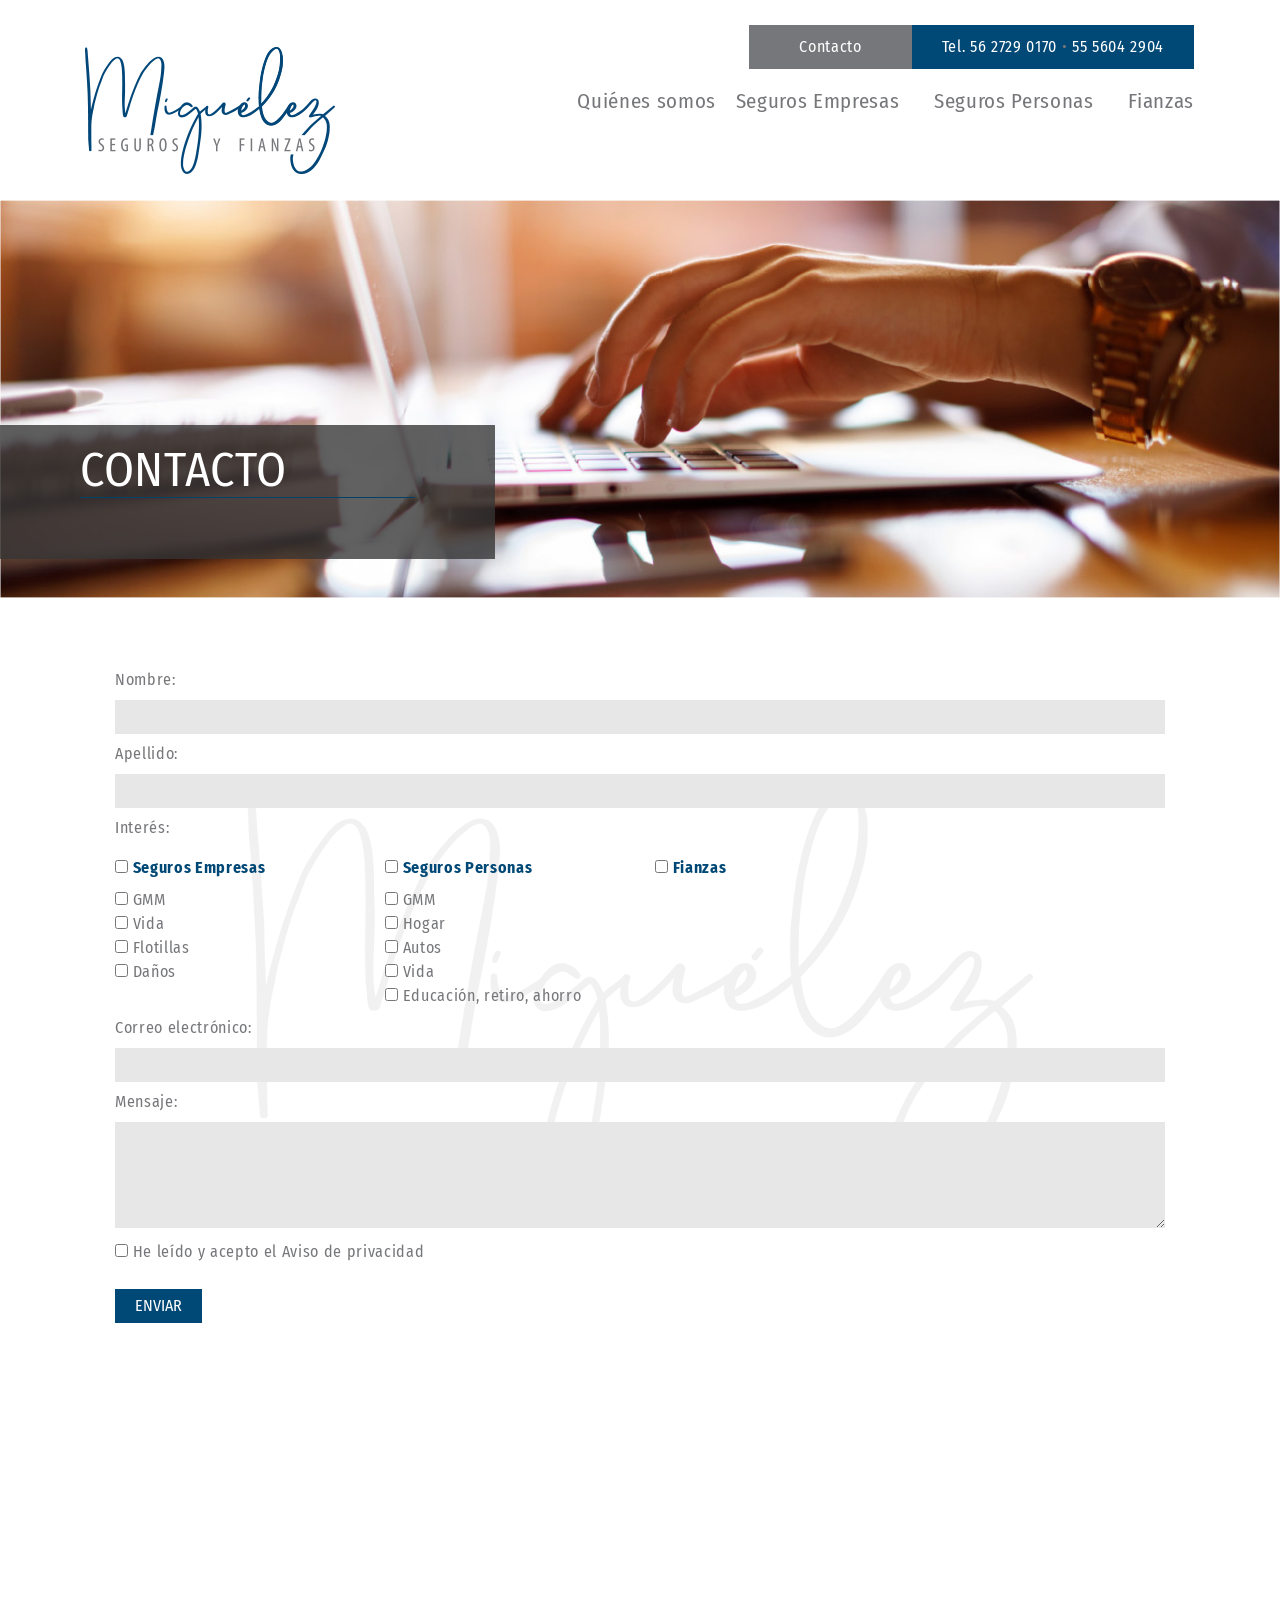
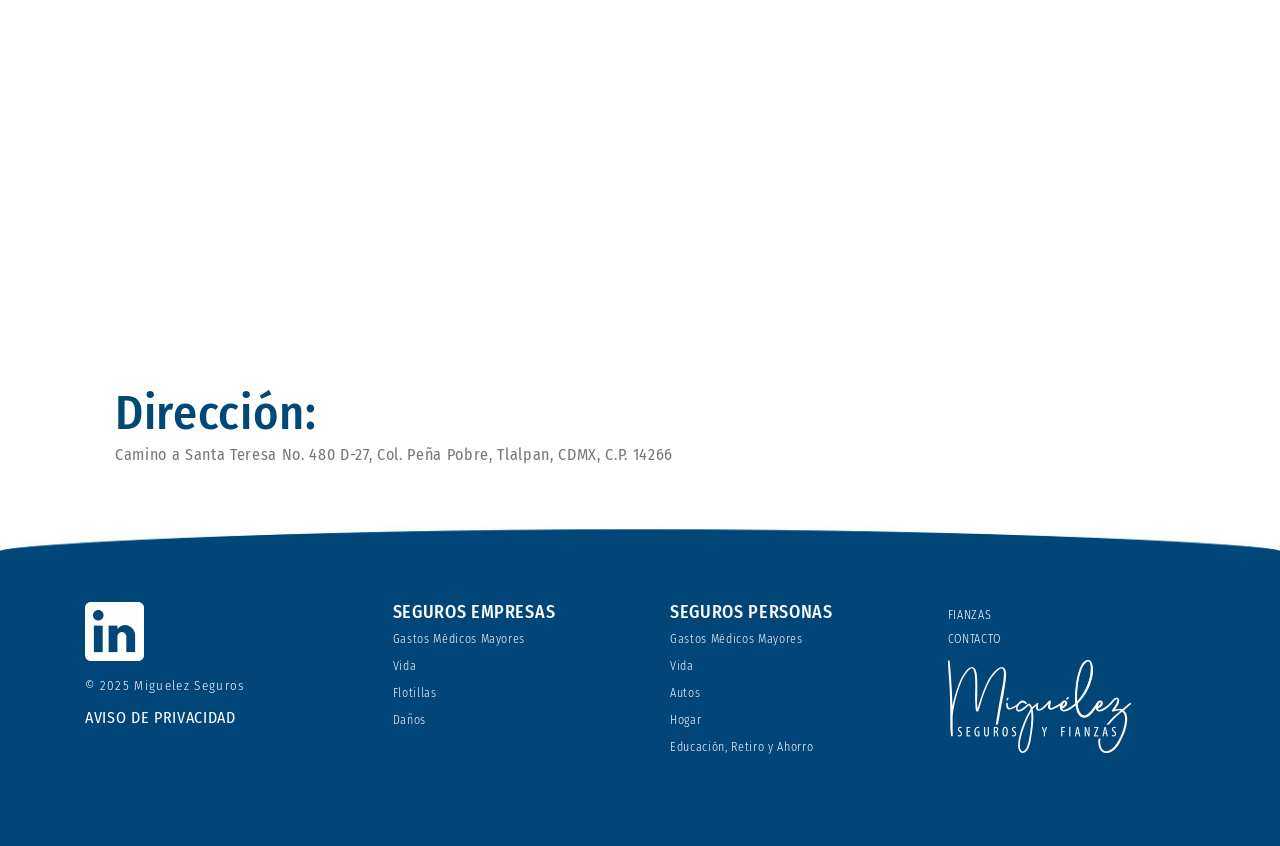
==== commit 7c07be6f: "se cambio la direccion en contacto.html" ====
--- a/contacto.html
+++ b/contacto.html
@@ -200,7 +200,7 @@
 			<div class="col-md" style="padding: 50px 130px 50px 130px!important;">
 				<h2>Dirección:</h2>
 				<p>
-					Gabriel Mancera #1337, 104-C. Col. Del Valle Centro, C.P. 03100.
+					Camino a Santa Teresa No. 480 D-27, Col. Peña Pobre, Tlalpan, CDMX, C.P. 14266
 				</p>
 			</div>
 		</div>
